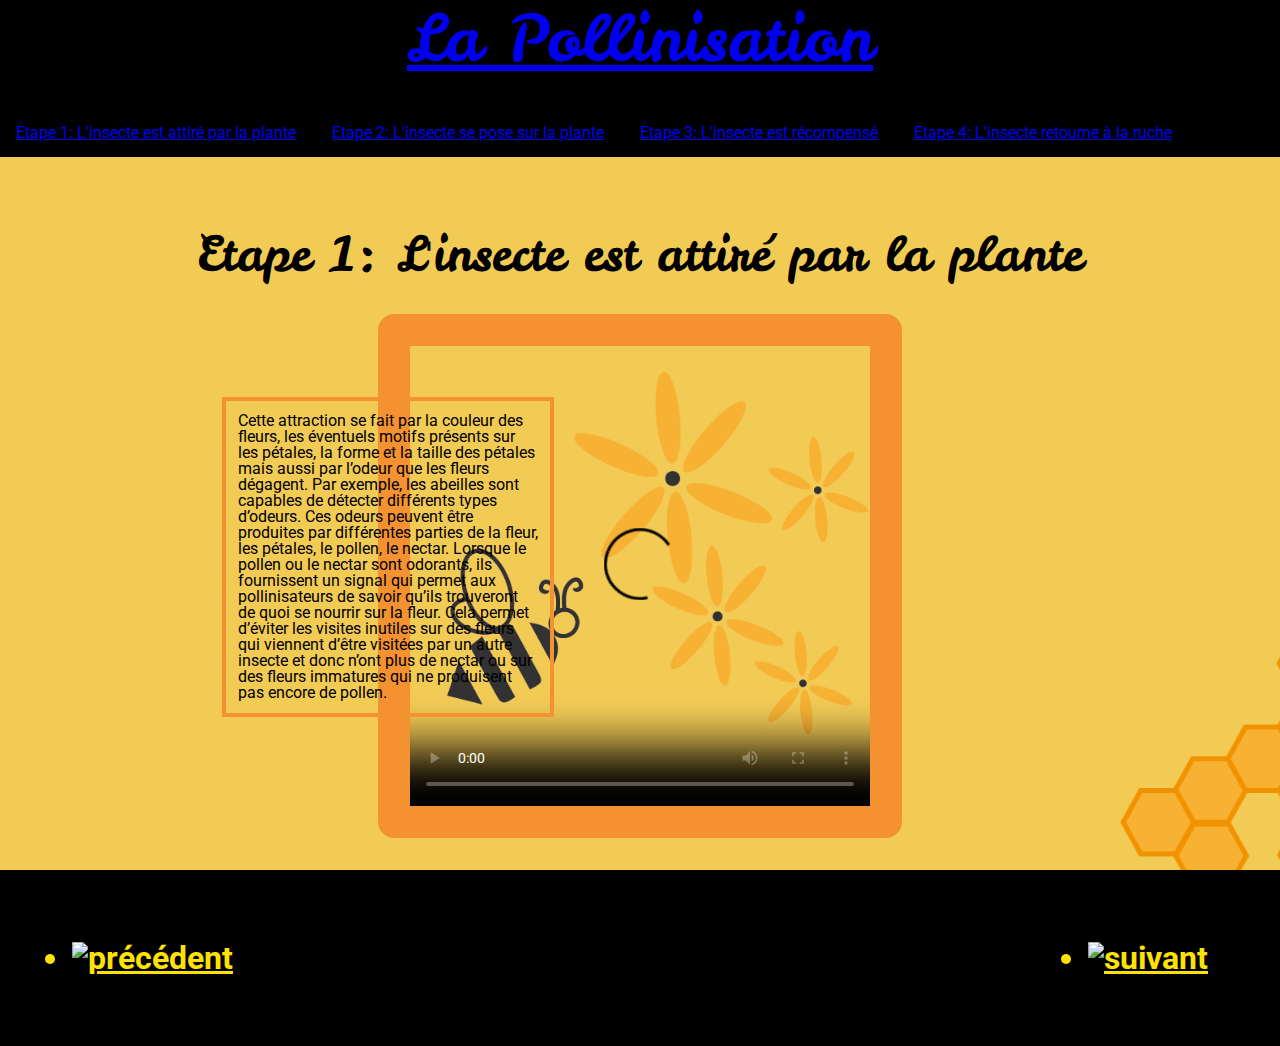
==== video01.html @ 4e02356f "My first Github commit" ====
<!DOCTYPE html>
<html>

<head>
    <meta charset="utf-8">
    <title>Etape 1: L'insecte est attiré par la plante</title>

  <link href="https://fonts.googleapis.com/css?family=Leckerli+One|Roboto" rel="stylesheet">

    <link rel="stylesheet" href="styles/reset.css">
    <link rel="stylesheet" href="styles/styleguide.css">
    <link rel="stylesheet" href="styles/main.css">
    <link rel="stylesheet" href="styles/typo.css">

</head>

<body class="video-page">

  <header>


    <h1><a href="index.html">La Pollinisation</a></h1>
    <nav>
      <ul>
        <li><a href="video01.html">Etape 1: L'insecte est attiré par la plante</a></li>
        <li><a href="video02.html">Etape 2: L'insecte se pose sur la plante</a></li>
        <li><a href="video03.html">Etape 3: L'insecte est récompensé</a></li>
        <li><a href="video04.html">Etape 4: L'insecte retourne à la ruche</a></li>
      </ul>
    </nav>
  </header>

<h2>Etape 1: L'insecte est attiré par la plante</h2>

<video controls
       loop
       poster="images/étape1.jpg">

  <source src="media/pollinisation1.mp4" type="video/mp4">

  <p>Your browser doesn't support HTML5 video. Here is a <a href="rabbit320.mp4">link to the video</a> instead.</p>
</video>

<section id="section01">
  Cette attraction se fait par la couleur des fleurs, les éventuels motifs présents sur les pétales, la forme et la taille des pétales mais aussi par l’odeur que les fleurs dégagent. Par exemple, les abeilles sont capables de détecter différents types d’odeurs. Ces odeurs peuvent être produites par différentes parties de la fleur, les pétales, le pollen, le nectar. Lorsque le pollen ou le nectar sont odorants, ils fournissent un signal qui permet aux pollinisateurs de savoir qu’ils trouveront de quoi se nourrir sur la fleur. Cela permet d’éviter les visites inutiles sur des fleurs qui viennent d’être visitées par un autre insecte et donc n’ont plus de nectar ou sur des fleurs immatures qui ne produisent pas encore de pollen.

</section>

<div class="page-navigation-block">
<a href="video04.html" class="previous"><li><img src="images/icon/précédent2.svg" alt="précédent" /></li></a>
<a href="video02.html" class="next"><li><img src="images/icon/suivant2.svg" alt="suivant" /></li></a>
</div>

</body>

</html>
---- styles/styleguide.css ----
/*#### Colors in the page   ####*/

#color-1 {
 background-color: #f0c965;
}

#color-2 {
 background-color: #faaf4c;
}

#color-3 {
 background-color: #f49231;
}

#color-4 {
 background-color: #000;
}


/*#### Color section in the style page   ####*/

#colors {
  display: flex;
  flex-wrap: wrap;
  justify-content : center;
  text-align : center;
 text-transform: uppercase;
 font-size: 2em;

}

#colors li {
  height : 160px;
  width : 160px;
  border-radius: 8px;
  color : #fff;
  display: flex;
  align-items: center;
justify-content: center;
}

/*-- #### Styles Pour La construction des pages #### */

ol {
  list-style-type: none;
  display: flex;
  flex-wrap: wrap;
  justify-content: center;
}

ol li {
  border : 3px solid #f49231;
  width : 160px;
  margin : 6px;
}

li img {
  width : 100%;
}
---- styles/main.css ----
/*#### Header elements   ####*/
.video-page {
  background :  url('fondjauneruche.jpg') top center;

}

body {
background :  url('finalindex.jpg') top center;
}

header {
  overflow: hidden;
  background: #000;
}

#logo {
  width : 200px;
  float: right;
}

nav li {
    display: inline-block;
}

nav li a {
  display: block;
  padding: 1em;
}

a:visited { color: #faaf4c; }

/*#### Styles sur la video   ####*/

video {
  border : 2em solid #f49231;
  border-radius: 1em;
  display:block;
  width : 460px;
  height: 460px;
  margin: 2em auto;
top: 375px;
right: 500px;
}

section {
  border : 4px solid #f49231;
  padding: 12px;
  width : 300px;
margin : 22px;
min-height: 150px;
float: left;
}


#section01{
  position: absolute;
  top: 375px;
left: 200px;
}


/*#### Styles pour les navigations dans les pages   ####*/

.page-navigation-block {
  padding: 0.5em;
  background: #000;
  overflow: hidden;
}

.page-navigation-block a {
  display: block;
  max-width: 220px;
  padding: 2em;
  color: #fde202;
  font-size: 2em;
  font-weight: bold;
}

.next {
  float: right;
}

.previous {
  float: left;
}
---- styles/typo.css ----
body {
    font-family: 'Roboto', sans-serif;
}

h1, h2, h3, h4, h5, h6 {
  margin: 1.414em 0 0.5em;
  font-weight: inherit;
  line-height: 1.2;
font-family: 'Leckerli One', cursive;
}

h1 {
  margin-top: 0;
  font-size: 3.998em;
  color: #f0c965;
  text-align: center;
}

h2 {
  font-size: 3em;
  color: #000;
  text-align: center;
}

h3 {
  font-size: 1.999em;
  color: #000;
}

h4 {font-size: 1.414em;}

/* Won't be used here */

h5 {
    font-size: 14px;
    line-height: 20px;
}

h6 {
    font-size: 12px;
    line-height: 20px;
}


p {margin-bottom: 1.3em;}
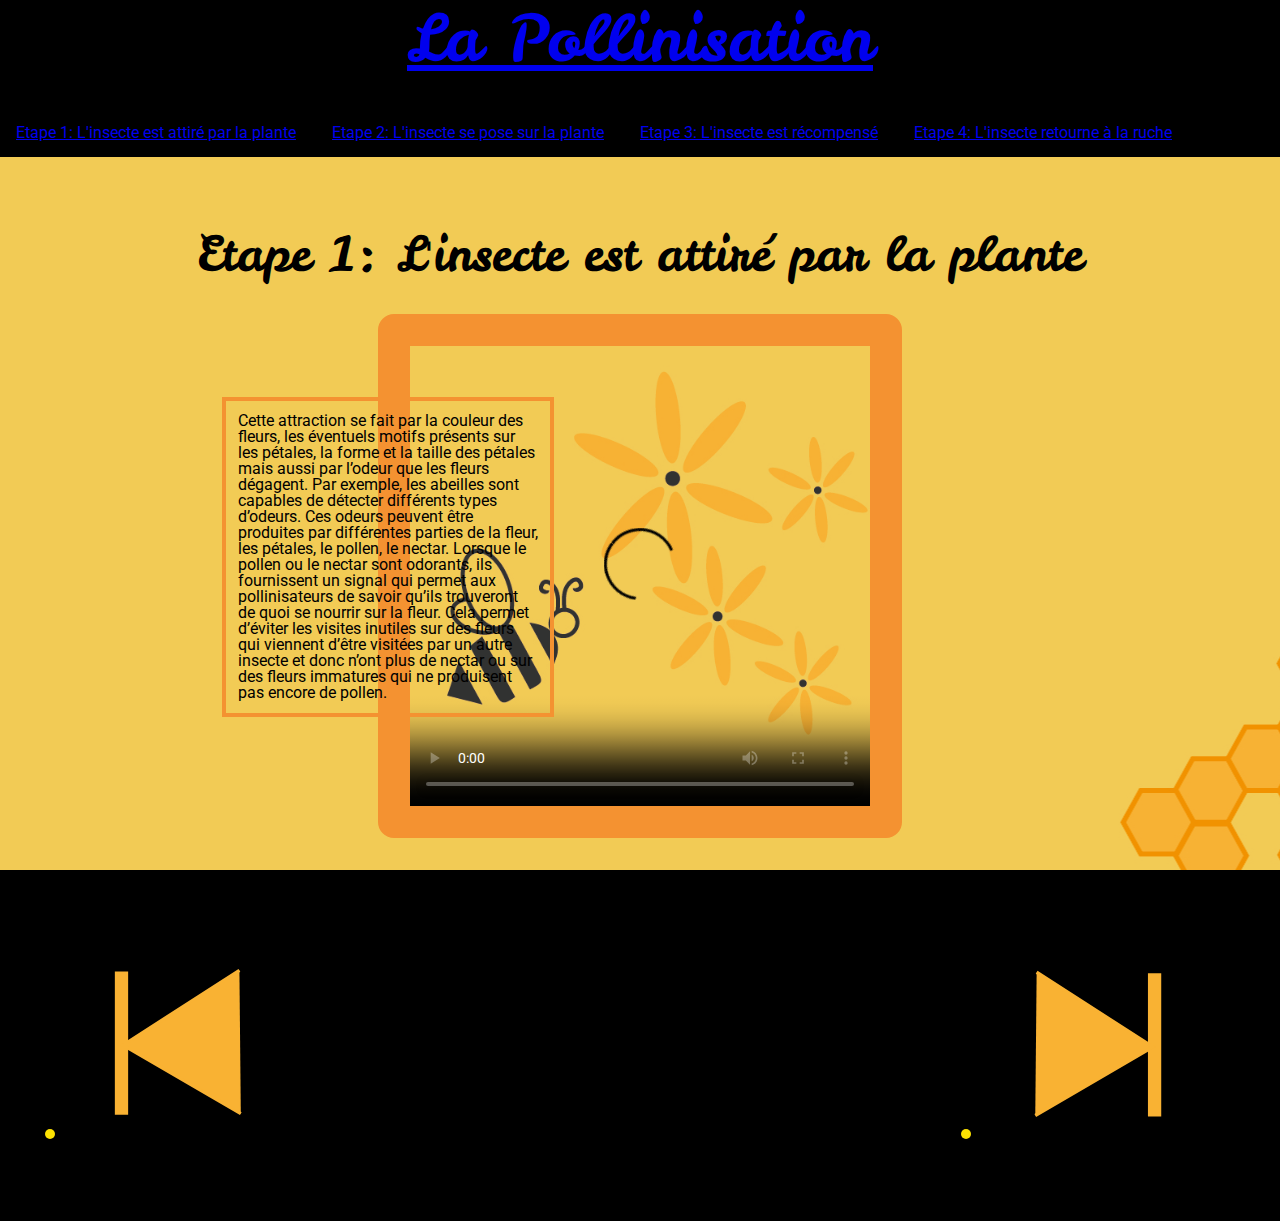
==== commit 0dbb88fd: "modification" ====
--- a/video01.html
+++ b/video01.html
@@ -47,8 +47,8 @@
 </section>
 
 <div class="page-navigation-block">
-<a href="video04.html" class="previous"><li><img src="images/icon/précédent2.svg" alt="précédent" /></li></a>
-<a href="video02.html" class="next"><li><img src="images/icon/suivant2.svg" alt="suivant" /></li></a>
+<a href="video04.html" class="previous"><li><img src="images/précédent2.svg" alt="précédent" /></li></a>
+<a href="video02.html" class="next"><li><img src="images/suivant2.svg" alt="suivant" /></li></a>
 </div>
 
 </body>
